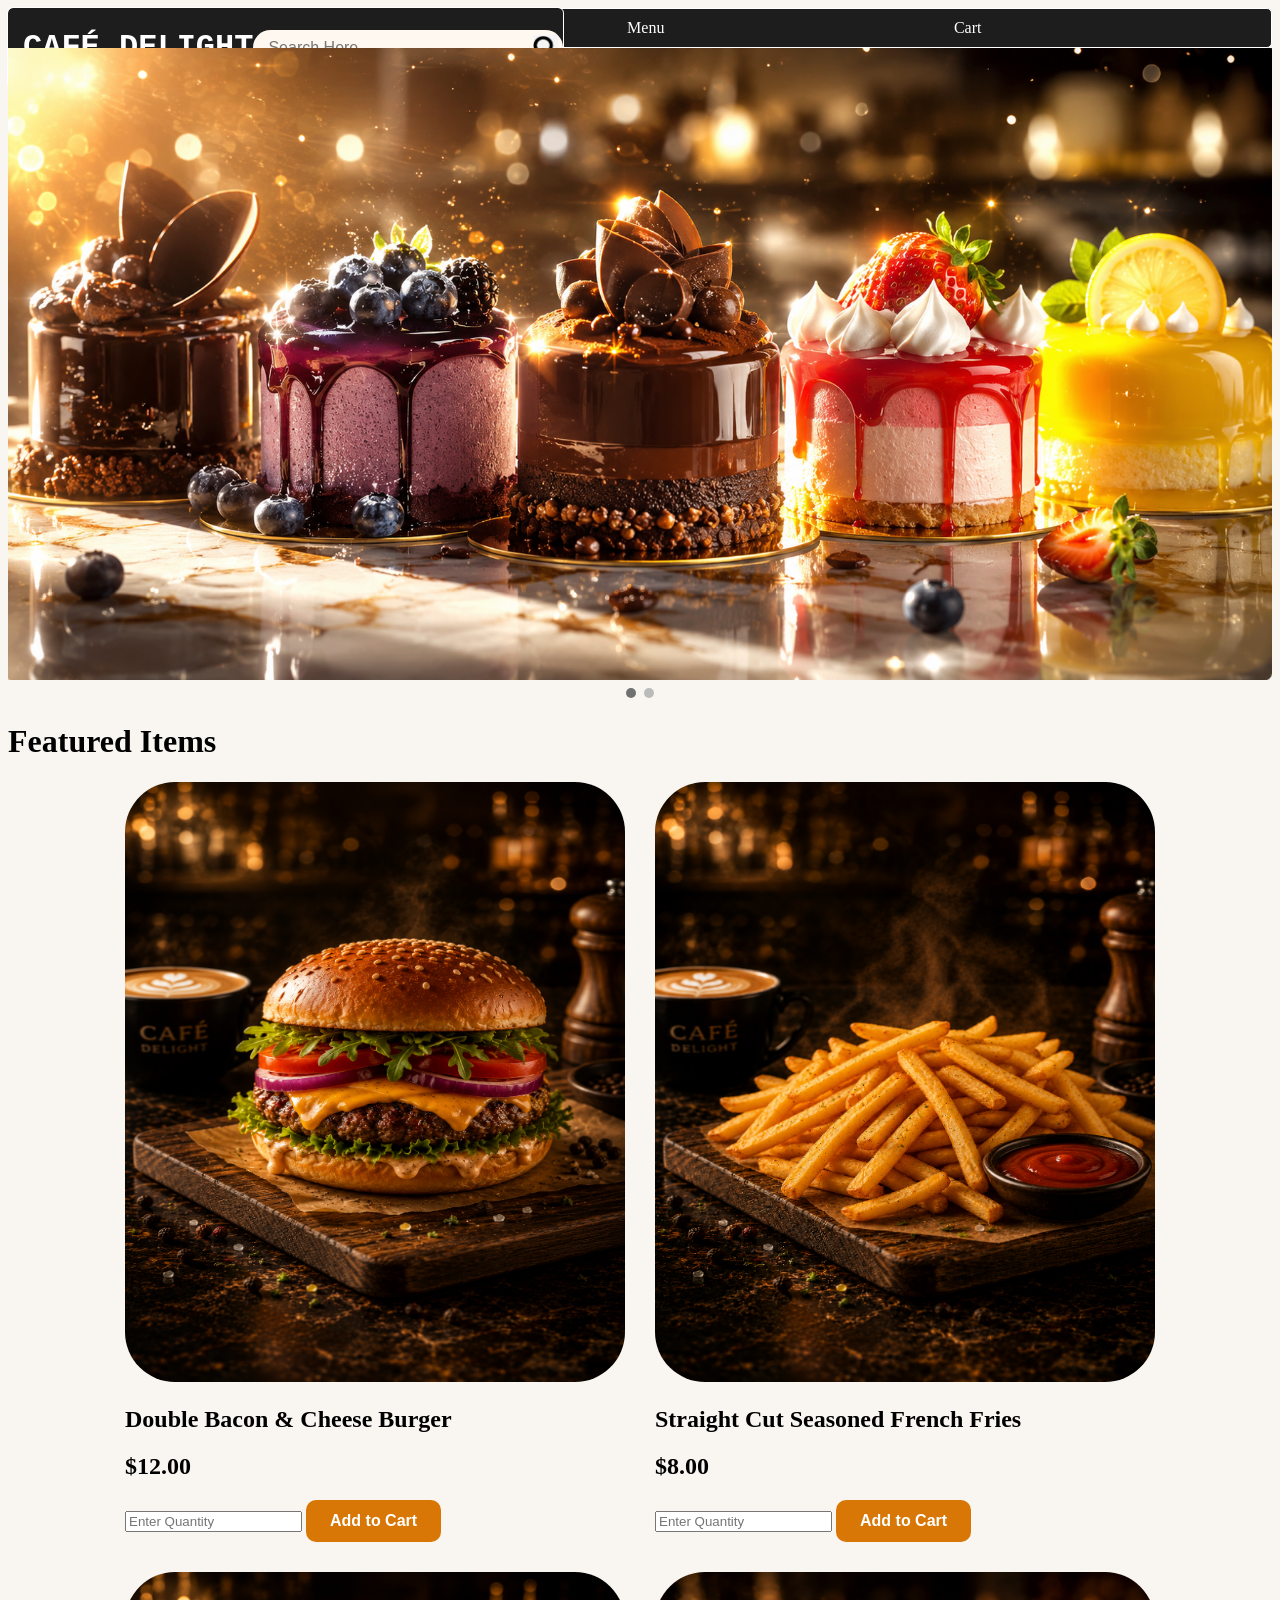
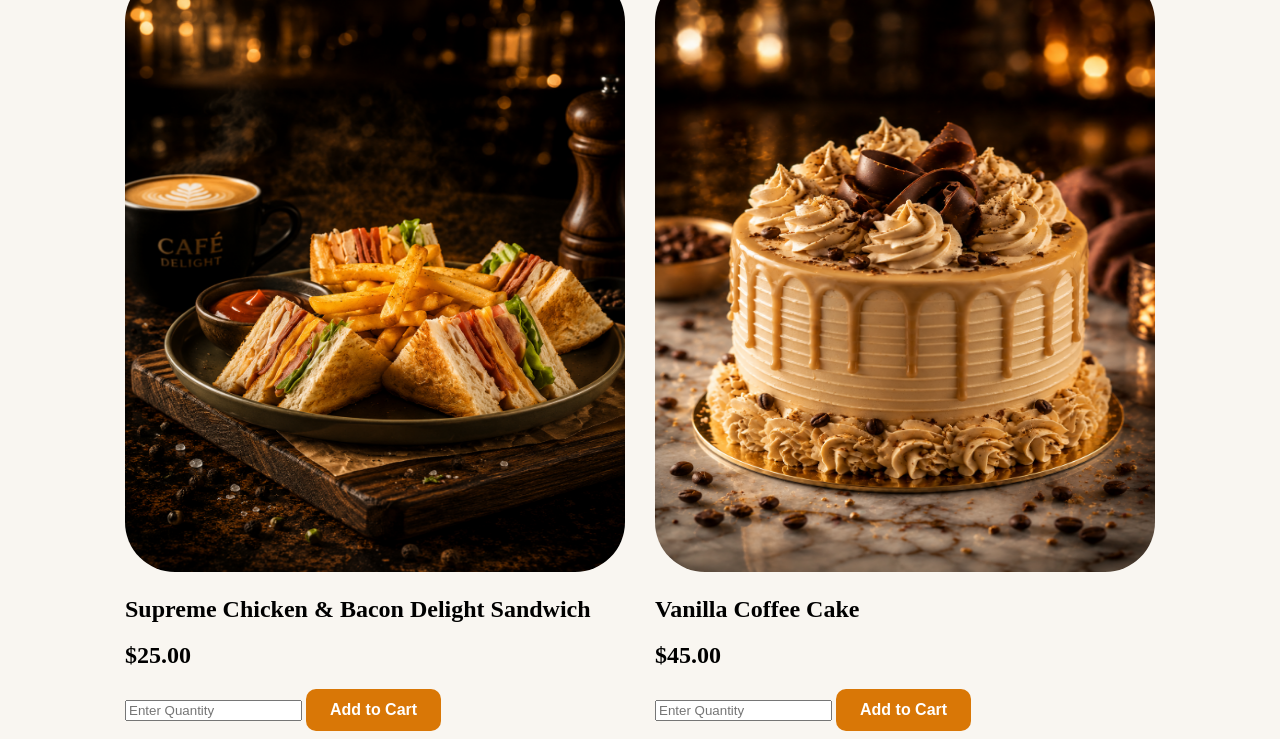
==== index.html @ 44c67700 "Jun 15, 2026, 10:31 PM" ====
<!DOCTYPE html>
<html>
<head>

    <link rel="stylesheet" href="CSS/Header_NAV.css">
    <link rel="stylesheet" href="CSS/Featured_Items.css">
    <link rel="stylesheet" href="CSS/Menu_Catogary.css">
    <link rel="stylesheet" href="CSS/Food_Items_Grid.css">

<title>Café Delight - By Nithum Sandro</title>
<style>html{
scroll-behavior:smooth;
}</style>
</head>
<body>
    <header>
        <h1 class="Logo">CAFÉ  DELIGHT</h1>
        <div class="search-container">
            <input type="text" class="search-bar" id="searchBar" placeholder="Search Here">
            <div class="suggestions" id="suggestions"></div>
            <img src="search-icon.png" class="search-icon" alt="search-icon">
        </div>
    </header>
    <nav>
        <a href="index.html">Home</a>
        <a href="menu.html">Menu</a>
        <a href="cart.html">Cart</a>
    </nav>

<main>
<!--The Slideshow of IMGs-->
<div class="banner-img-container">

    <div class="banner-img fade">
        <img src="Banner Img/banner-cakes.png">
    </div>
    <div class="banner-img fade">
        <img src="Banner Img/banner-share-deal.png">
    </div>
</div>

<div style="text-align:center">
    <span class="dot"></span>
    <span class="dot"></span>
</div>
</main>

<script src="script.js"></script>
<script src="JS/Banner_IMG.js"></script>

<div class="featured">
    <h1>Featured Items</h1>
    </div>

    <div class="Featured_Items_container" id="Featured_Items_container_output">
        <div class="item-1">
            <img src="Items_IMG/Large_Burger.png" alt="Large Burger">
            <div class="item info">
                <h2 class="item_Name">Double Bacon & Cheese Burger</h2>
                <h2 class="item_Price">$12.00</h2>
            </div>
            <input type="number" id="item_quantity_101" placeholder="Enter Quantity">
            <button value="101" onclick="Add_To_Cart_Button(101,'Double Bacon & Cheese Burger', 12.00,'Items_IMG/Large_Burger.png','item_quantity_101')" class="Add_To_Cart_Button">Add to Cart</button>
        </div>

        <div class="item-2">
            <img src="Items_IMG/Large_Fries.png" alt="Large Fries">
            <div class="item info">
                <h2 class="item_Name">Straight Cut Seasoned French Fries</h2>
                <h2 class="item_Price">$8.00</h2>
            </div>
            <input type="number" id="item_quantity_102" placeholder="Enter Quantity">
            <button value="102" onclick="Add_To_Cart_Button(102,'Straight Cut Seasoned French Fries', 8.00,'Items_IMG/Large_Fries.png','item_quantity_102')" class="Add_To_Cart_Button">Add to Cart</button>
        </div>

    <div class="item-3">
            <img src="Items_IMG/Supreme_Sandwich.png" alt="Supreme Sandwich">
            <div class="item info">
                <h2 class="item_Name">Supreme Chicken & Bacon Delight Sandwich</h2>
                <h2 class="item_Price">$25.00</h2>
            </div>
            <input type="number" id="item_quantity_105" placeholder="Enter Quantity">
            <button value="105" onclick="Add_To_Cart_Button(105,'Supreme Chicken & Bacon Delight Sandwich', 25.00,'Items_IMG/Supreme_Sandwich.png','item_quantity_105')" class="Add_To_Cart_Button">Add to Cart</button>
        </div>

        <div class="item-4">
            <img src="Items_IMG/Coffee_Cake.png" alt="Coffee Cake">
            <div class="item info">
                <h2 class="item_Name">Vanilla Coffee Cake</h2>
                <h2 class="item_Price">$45.00</h2>
            </div>
            <input type="number" id="item_quantity_118" placeholder="Enter Quantity">
            <button value="118" onclick="Add_To_Cart_Button(118,'Vanilla Coffee Cake', 45.00,'Items_IMG/Coffee_Cake.png','item_quantity_118')" class="Add_To_Cart_Button">Add to Cart</button>
        </div>
    </div>
</div>

</body>
</html>
---- CSS/Header_NAV.css ----
html, body {
    background-color: #F9F6F1;
}

header {
    background-color: #1D1D1D;
    display: flex;
    border-radius: 5px;
    padding: 0;
    margin: 0;
    outline: 1px solid white;
    background-clip: padding-box;
    justify-content: space-between;
    align-items: center;
    position: fixed;
}

.search-icon {
    height: 25px;
    width: 25px;
    margin-left: 5px;
    cursor: pointer;
}

.search-bar {
    flex: 1;
    border: none;
    background-color: #FFF8F0;
    outline: none;
    font-size: 16px;
    padding-left: 10px;
}

.shopping-cart {
    display: flex;
    align-items: center;
    padding-right: 8px;
}

.shopping-cart-icon {
    color: white;
    font-size: 19px;
}

.search-container {
    display: flex;
    align-items: center;
    justify-content: space-between;
    background-color: #FFF8F0;
    border-radius: 360px;
    padding: 5px;
    width: 300px; /* Adjust as needed */
}

/* Making the search icon and the shopping cart icon white */
.shopping-cart-icon{
    filter: invert();
}

/*Making the and the shopping cart icon turn the color wanted*/
.shopping-cart-icon:hover{
    filter: invert(72%) sepia(59%) saturate(836%) hue-rotate(358deg) brightness(102%) contrast(97%);
    transition: all ease 0.5s;
}


/* Making the Logo(the text) white*/
.Logo{
    color: white;
    padding-left: 15px;
    font-family: 'Courier New', Courier, monospace;
}

/* Nav*/

nav{
    display: flex;
    align-items: center;
    justify-content: space-evenly;
    background-color: #1D1D1D;
    border: 1px solid white;
    border-radius: 5px;

}

nav > a {
    padding-bottom: 10px;
    padding-top: 10px;
    text-decoration: none;
    color: white;
}

nav > a:hover {
    text-decoration: none;
    color: #FFD700;
    font-weight: 800;
}

/* Slideshow container */
.banner-img-container {
  position: relative;
  margin: auto;
}

.banner-img {
    display: none;
}

/* Making the big banner */
.banner-img-container > .banner-img > img{
    max-width: 100%;
    height: auto;
    overflow: hidden;
}


/* Dots */
.dot {
  height: 10px;
  width: 10px;
  margin: 0 2px;
  background-color: #bbb;
  border-radius: 50%;
  display: inline-block;
  transition: background-color 0.6s ease;
}

.active {
  background-color: #717171;
}

/* Fading animation */
.fade {
  animation-name: fade;
  animation-duration: 1.5s;
}

@keyframes fade {
  from {opacity: .4} 
  to {opacity: 1}
}
---- CSS/Featured_Items.css ----
.Featured_Items_container{
    display: flex;
    gap: 30px;
    flex-wrap: wrap;
    justify-content: center;
}

.Featured_Items_container img{
    height: 600px;
    width: 500px;
    border-radius: 50px;
    margin-top: 0px;
}

.Add_To_Cart_Button{
    background-color: #D97706;
    color: white;
    border: none;
    padding: 12px 24px;
    border-radius: 10px;
    font-size: 16px;
    font-weight: bold;
    cursor: pointer;
    transition: all 0.3s ease;
}
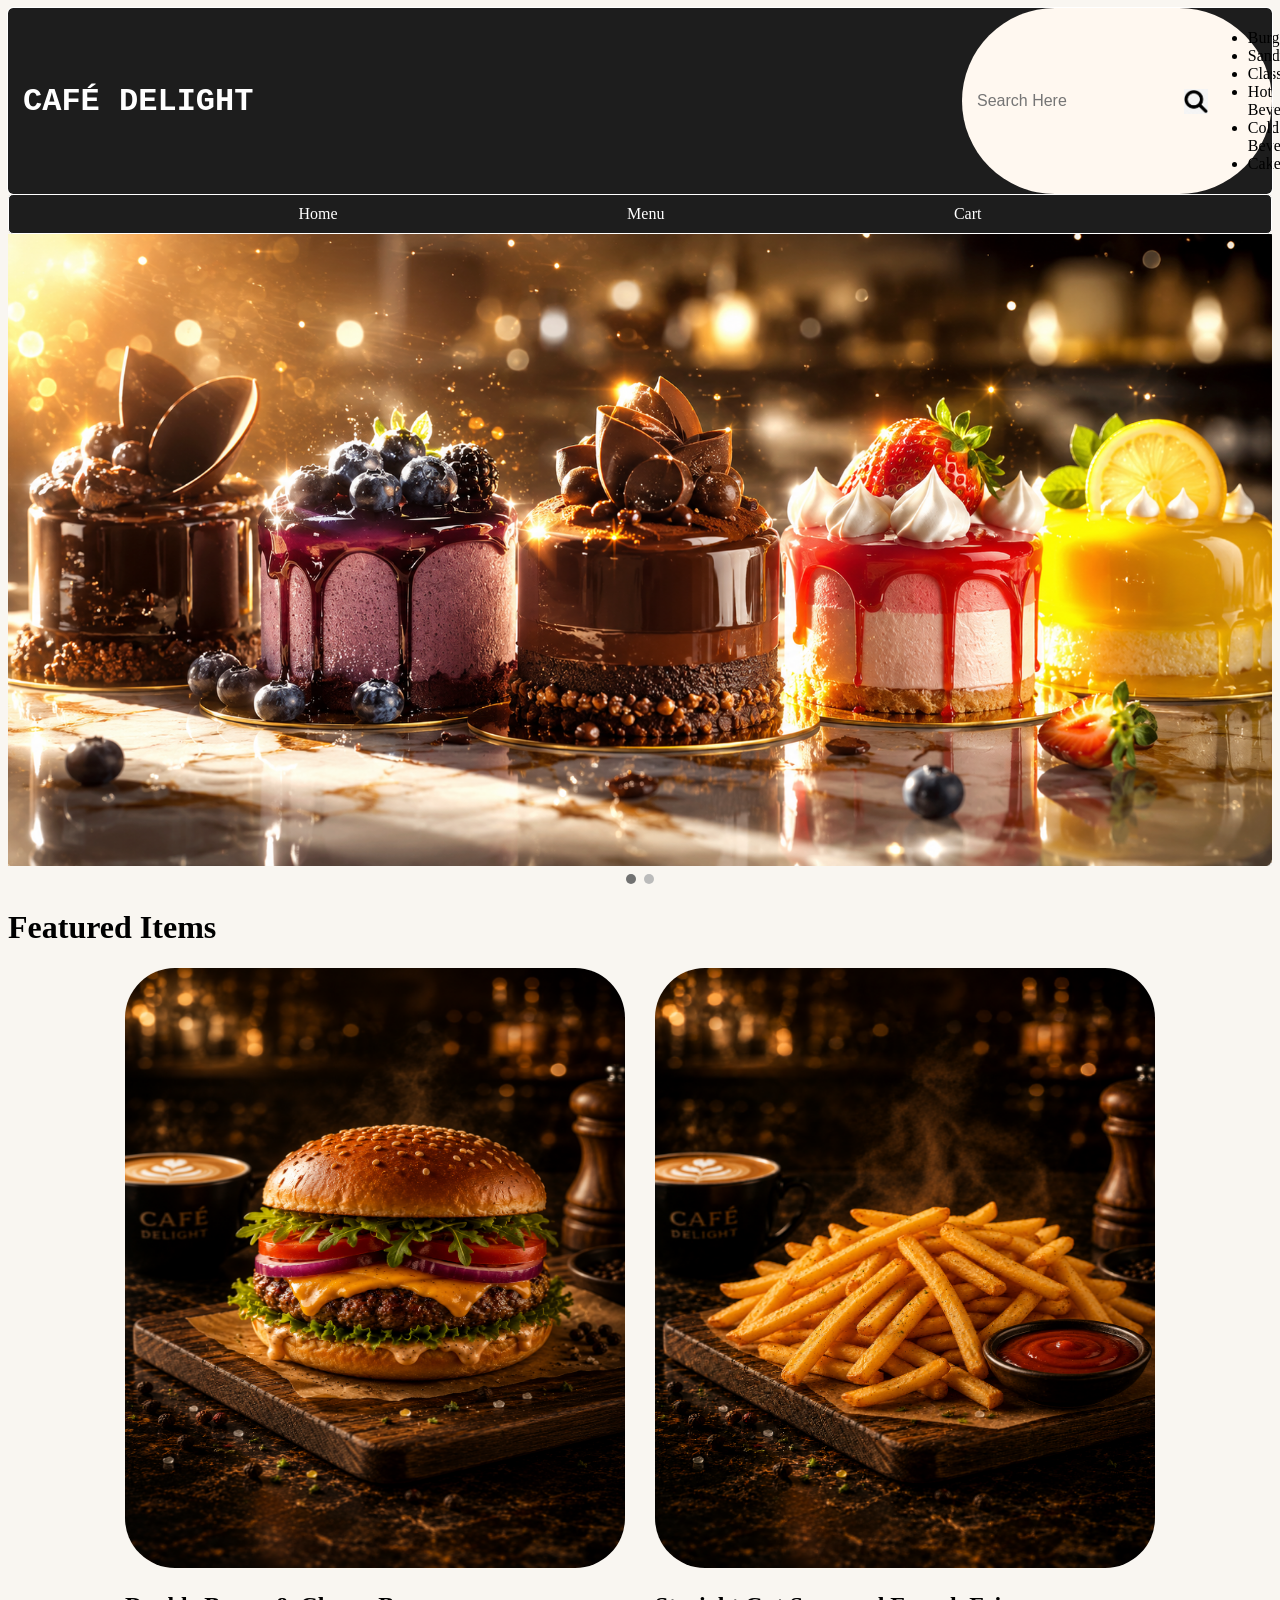
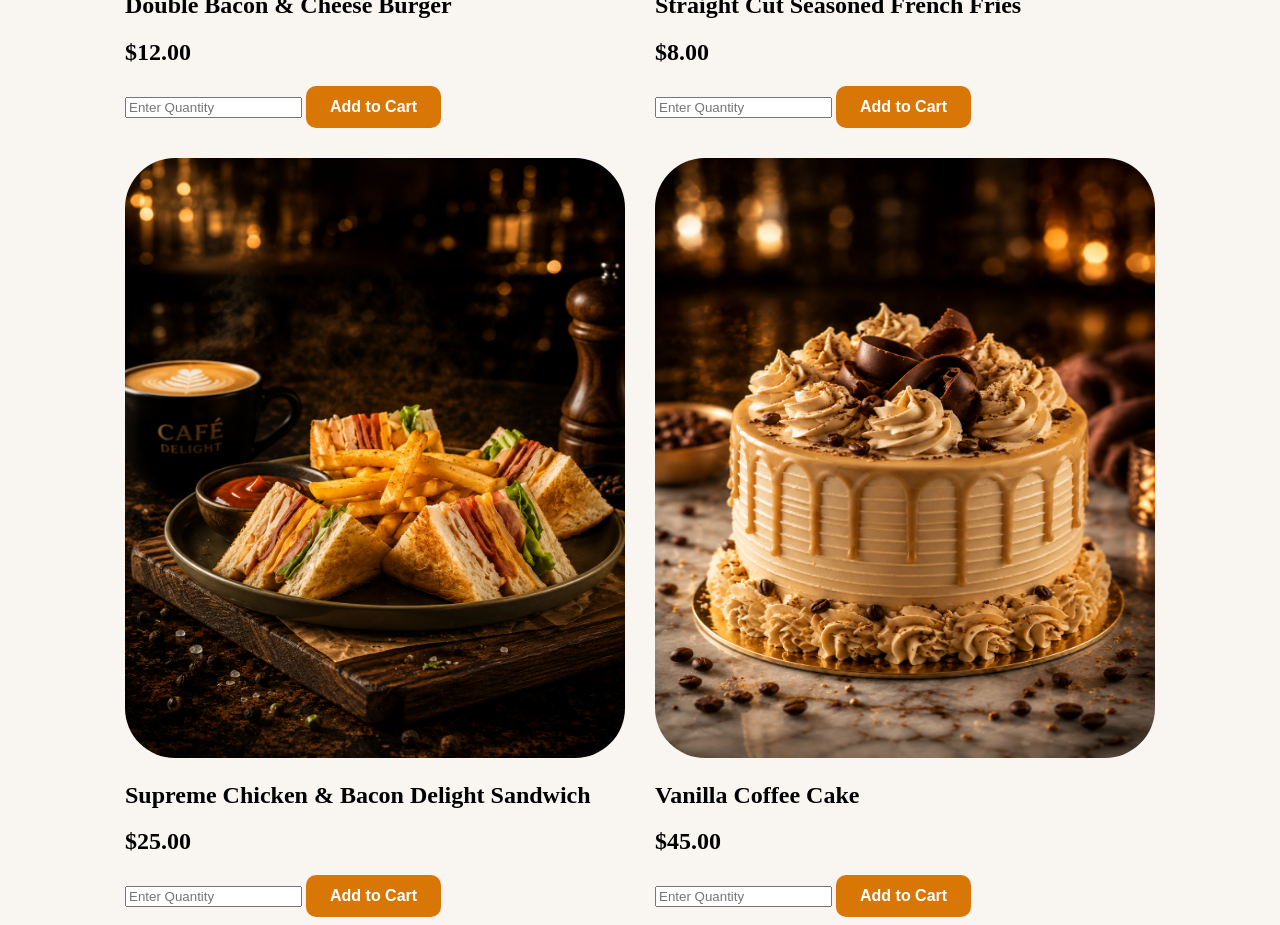
==== commit 377c1016: "Jun 15, 2026, 10:45 PM" ====
--- a/index.html
+++ b/index.html
@@ -19,6 +19,15 @@
             <input type="text" class="search-bar" id="searchBar" placeholder="Search Here">
             <div class="suggestions" id="suggestions"></div>
             <img src="search-icon.png" class="search-icon" alt="search-icon">
+
+            <ul id="itemList">
+                <li class="searchable-item">Burgers</li>
+                <li class="searchable-item">Sandwiches</li>
+                <li class="searchable-item">Classics</li>
+                <li class="searchable-item">Hot Beverages</li>
+                <li class="searchable-item">Cold Beverages</li>
+                <li class="searchable-item">Cakes</li>
+            </ul>
         </div>
     </header>
     <nav>
--- a/CSS/Header_NAV.css
+++ b/CSS/Header_NAV.css
@@ -12,7 +12,12 @@
     background-clip: padding-box;
     justify-content: space-between;
     align-items: center;
-    position: fixed;
+    position: sticky;
+    top: 0%;
+    left: 0%;
+    right: 0%;
+    width: 100%;
+    z-index: 9999;
 }
 
 .search-icon {
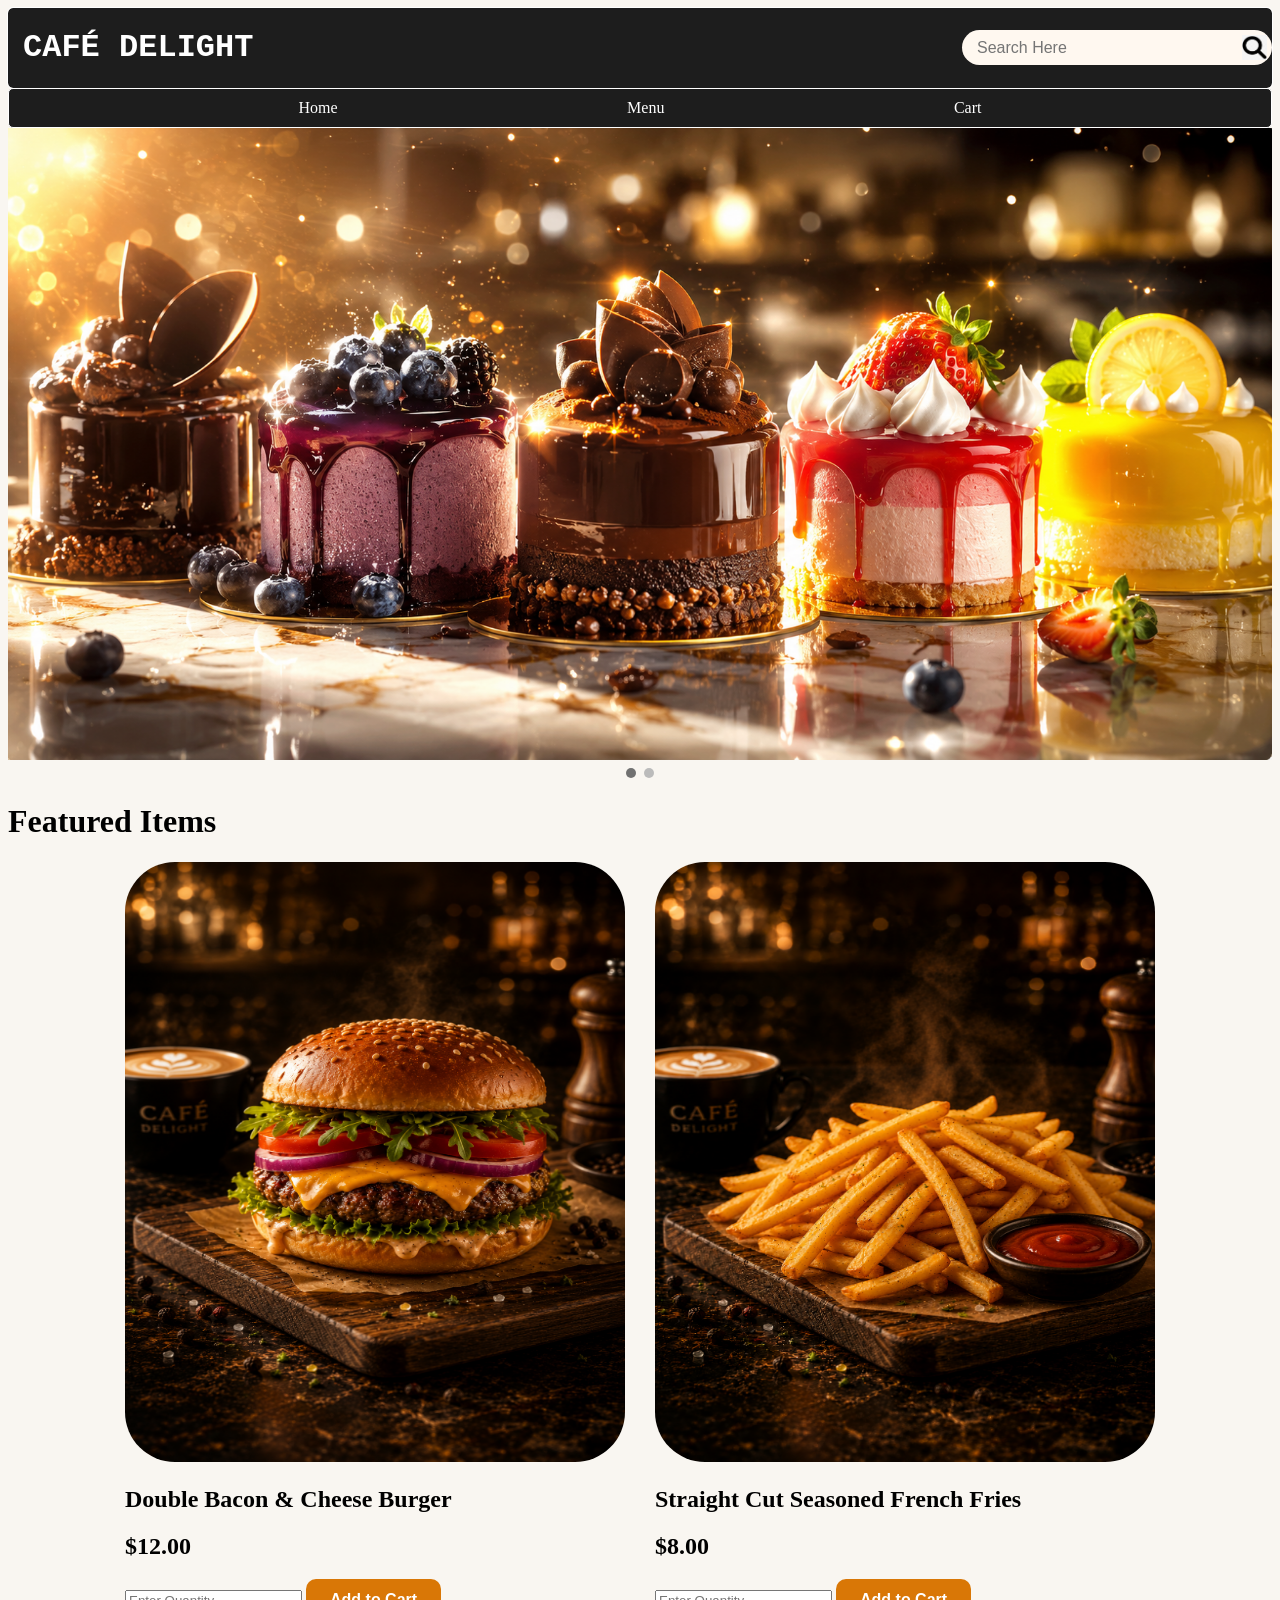
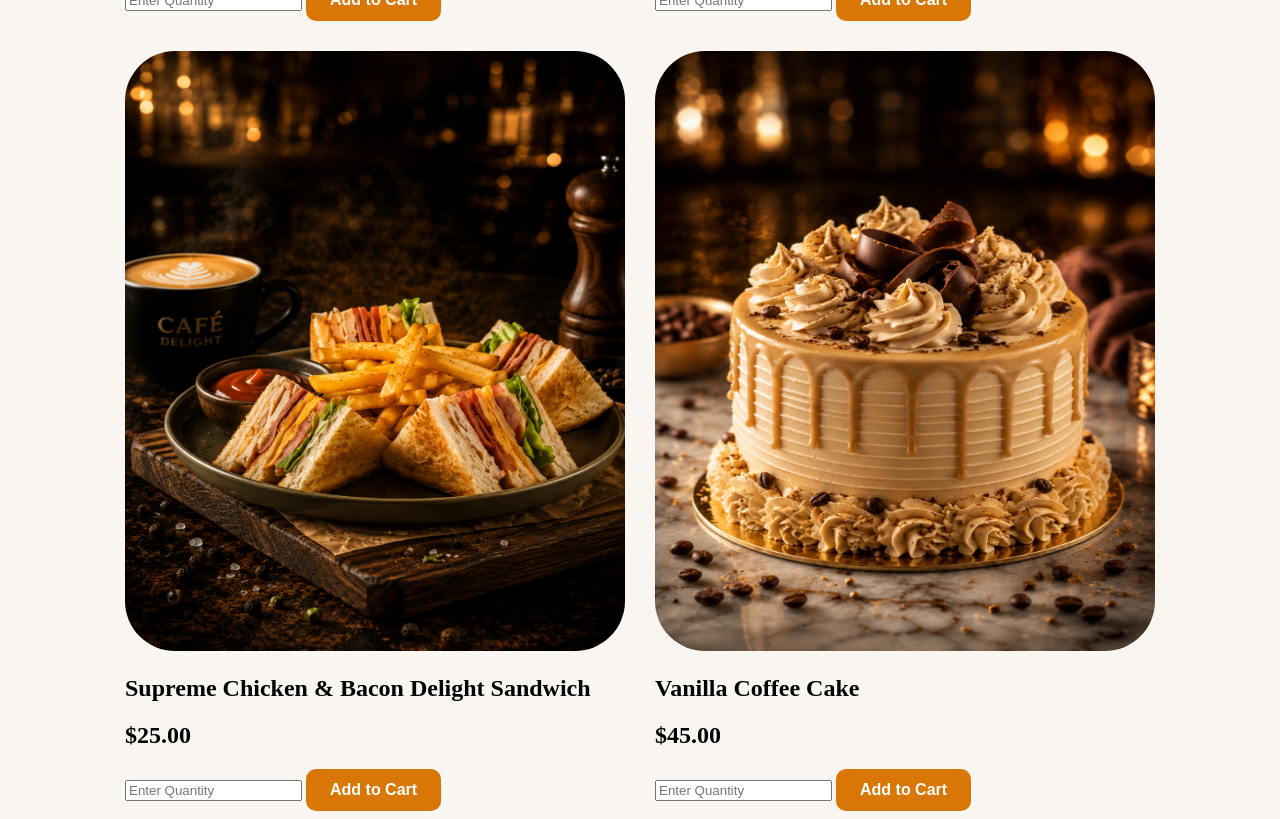
==== commit 72daa05a: "Jun 15, 2026, 10:55 PM" ====
--- a/index.html
+++ b/index.html
@@ -9,7 +9,7 @@
 
 <title>Café Delight - By Nithum Sandro</title>
 <style>html{
-scroll-behavior:smooth;
+scroll-behavior: smooth;
 }</style>
 </head>
 <body>
@@ -19,17 +19,9 @@
             <input type="text" class="search-bar" id="searchBar" placeholder="Search Here">
             <div class="suggestions" id="suggestions"></div>
             <img src="search-icon.png" class="search-icon" alt="search-icon">
-
-            <ul id="itemList">
-                <li class="searchable-item">Burgers</li>
-                <li class="searchable-item">Sandwiches</li>
-                <li class="searchable-item">Classics</li>
-                <li class="searchable-item">Hot Beverages</li>
-                <li class="searchable-item">Cold Beverages</li>
-                <li class="searchable-item">Cakes</li>
-            </ul>
         </div>
     </header>
+    
     <nav>
         <a href="index.html">Home</a>
         <a href="menu.html">Menu</a>
@@ -56,6 +48,7 @@
 
 <script src="script.js"></script>
 <script src="JS/Banner_IMG.js"></script>
+<script src="JS/search.js"></script>
 
 <div class="featured">
     <h1>Featured Items</h1>
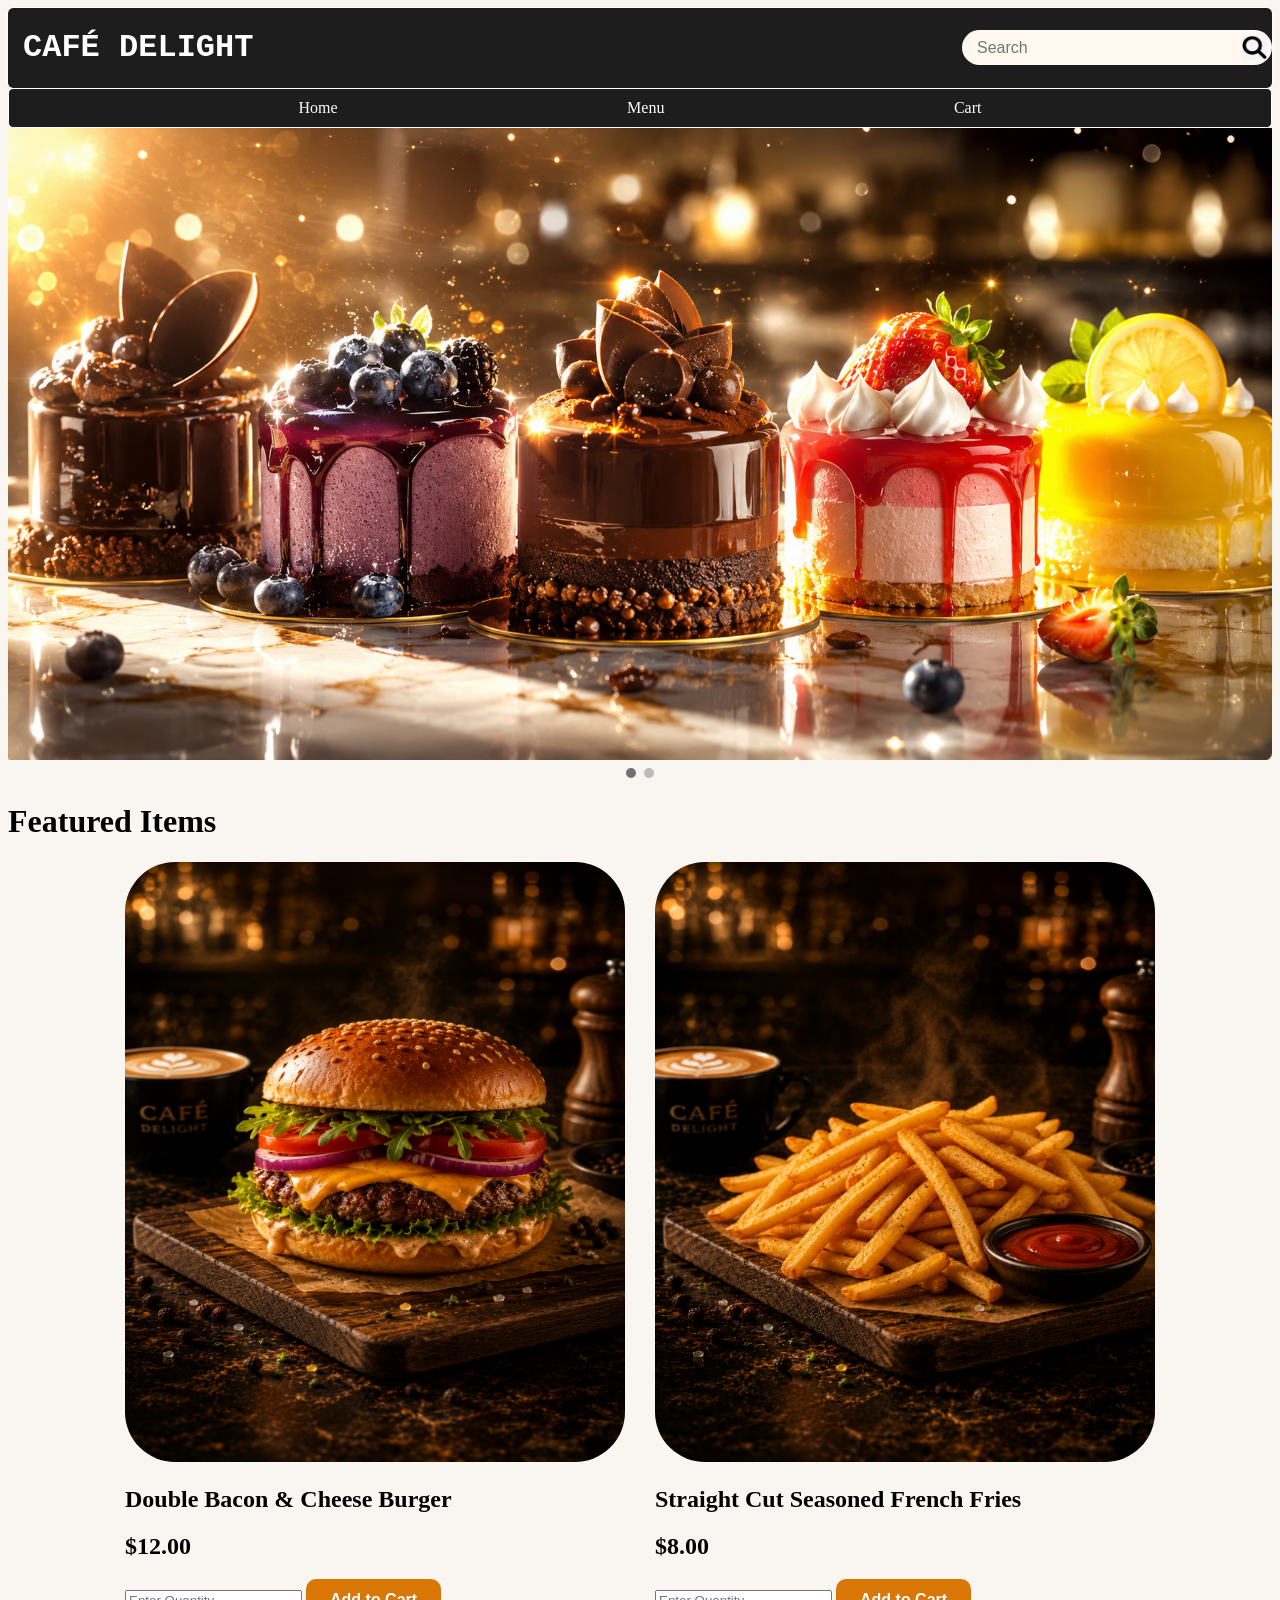
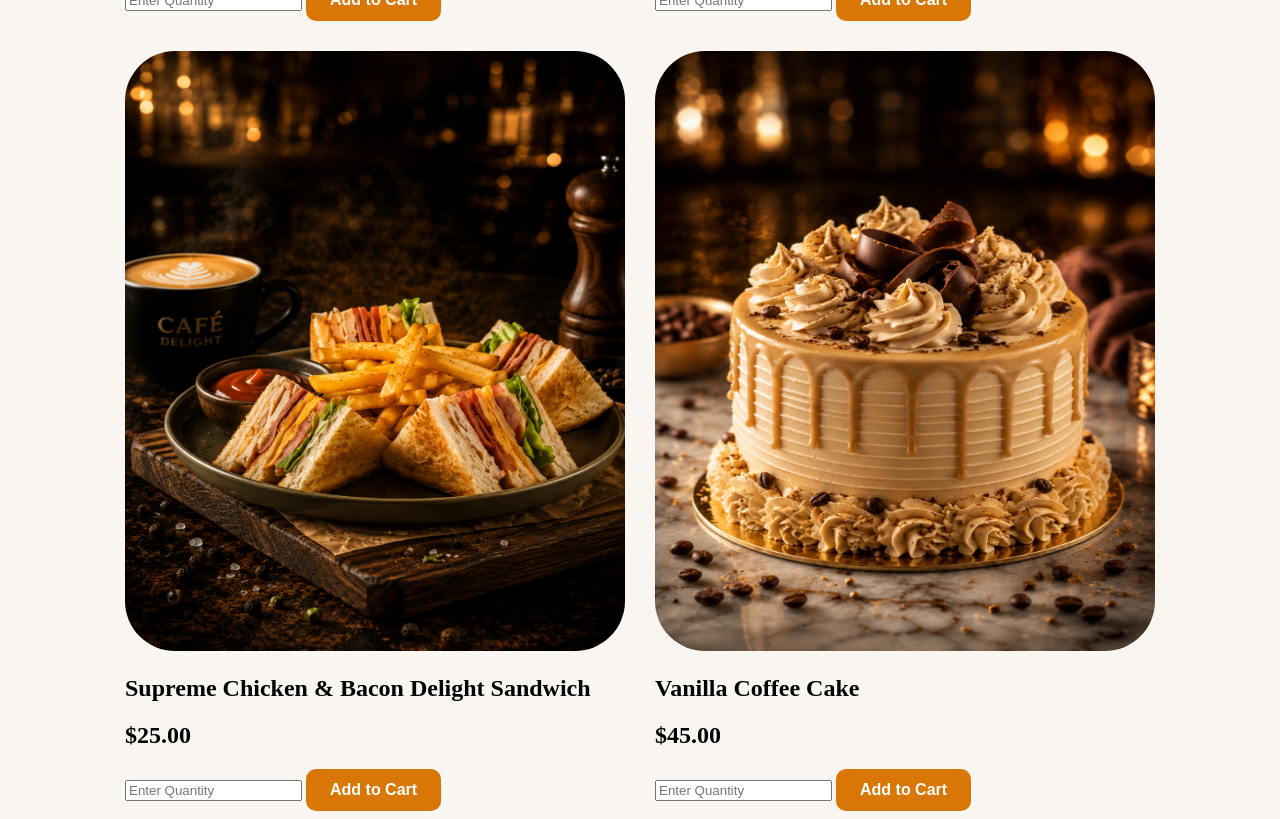
==== commit f9c05232: "Jun 15, 2026, 10:58 PM" ====
--- a/index.html
+++ b/index.html
@@ -16,7 +16,7 @@
     <header>
         <h1 class="Logo">CAFÉ  DELIGHT</h1>
         <div class="search-container">
-            <input type="text" class="search-bar" id="searchBar" placeholder="Search Here">
+            <input type="text" class="search-bar" id="searchBar" placeholder="Search">
             <div class="suggestions" id="suggestions"></div>
             <img src="search-icon.png" class="search-icon" alt="search-icon">
         </div>
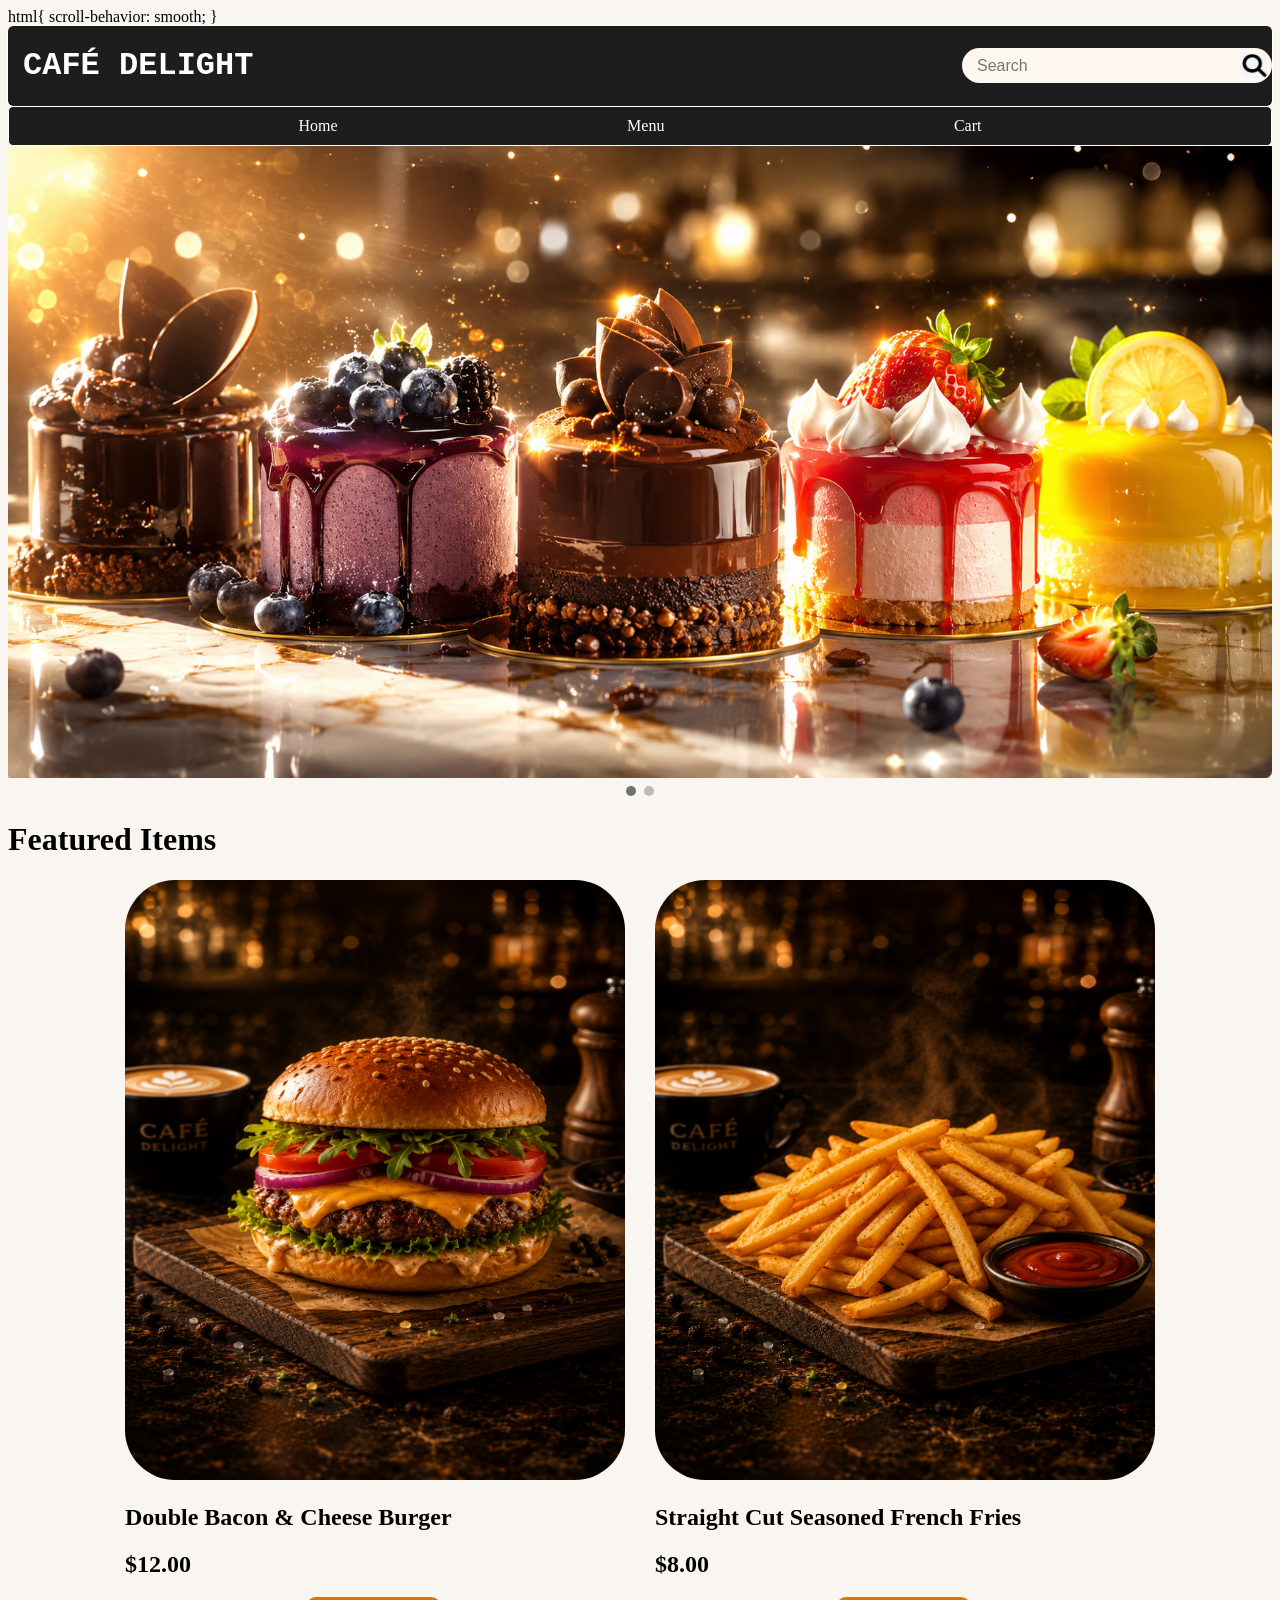
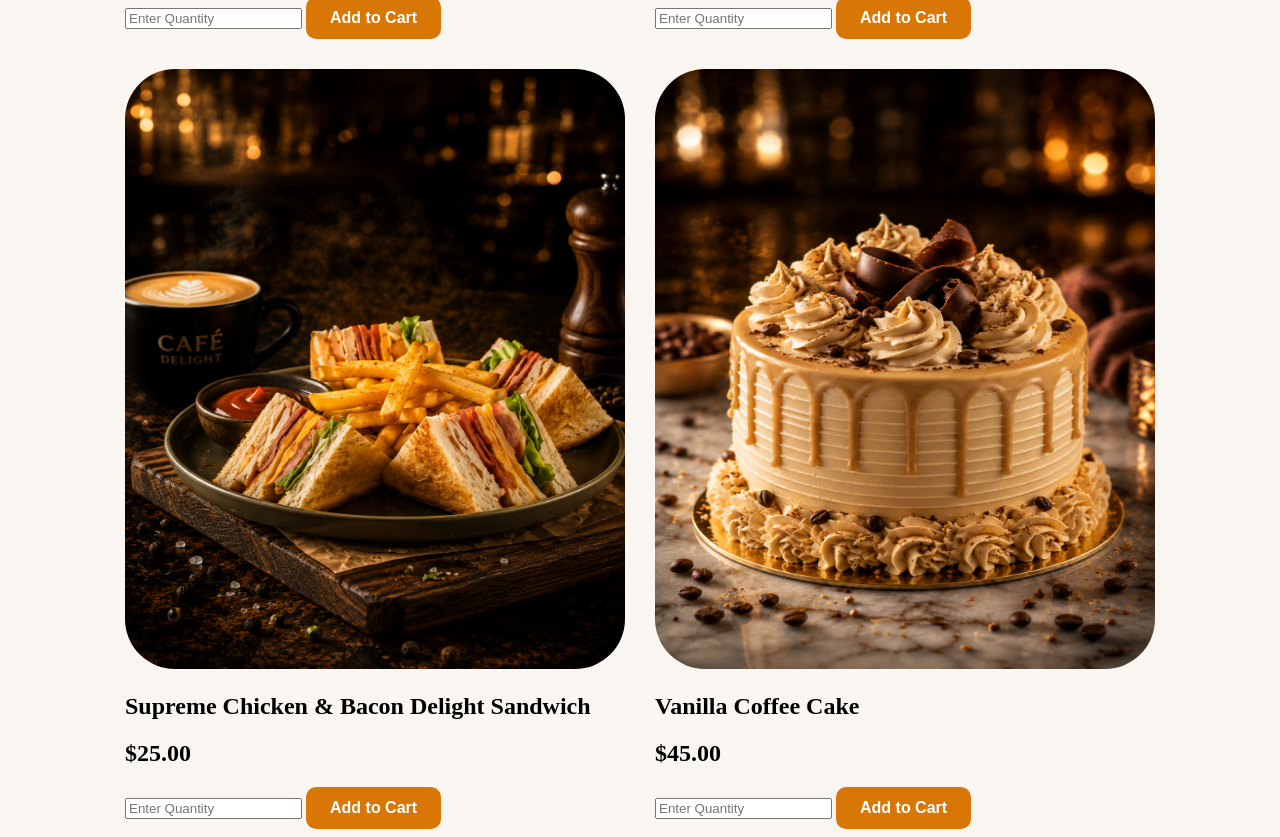
==== commit f45c30a2: "Jun 18, 2026, 2:50 AM" ====
--- a/index.html
+++ b/index.html
@@ -8,6 +8,7 @@
     <link rel="stylesheet" href="CSS/Food_Items_Grid.css">
 
 <title>Café Delight - By Nithum Sandro</title>
+<link rel="icon" type="image/png" href="favicon.png"
 <style>html{
 scroll-behavior: smooth;
 }</style>
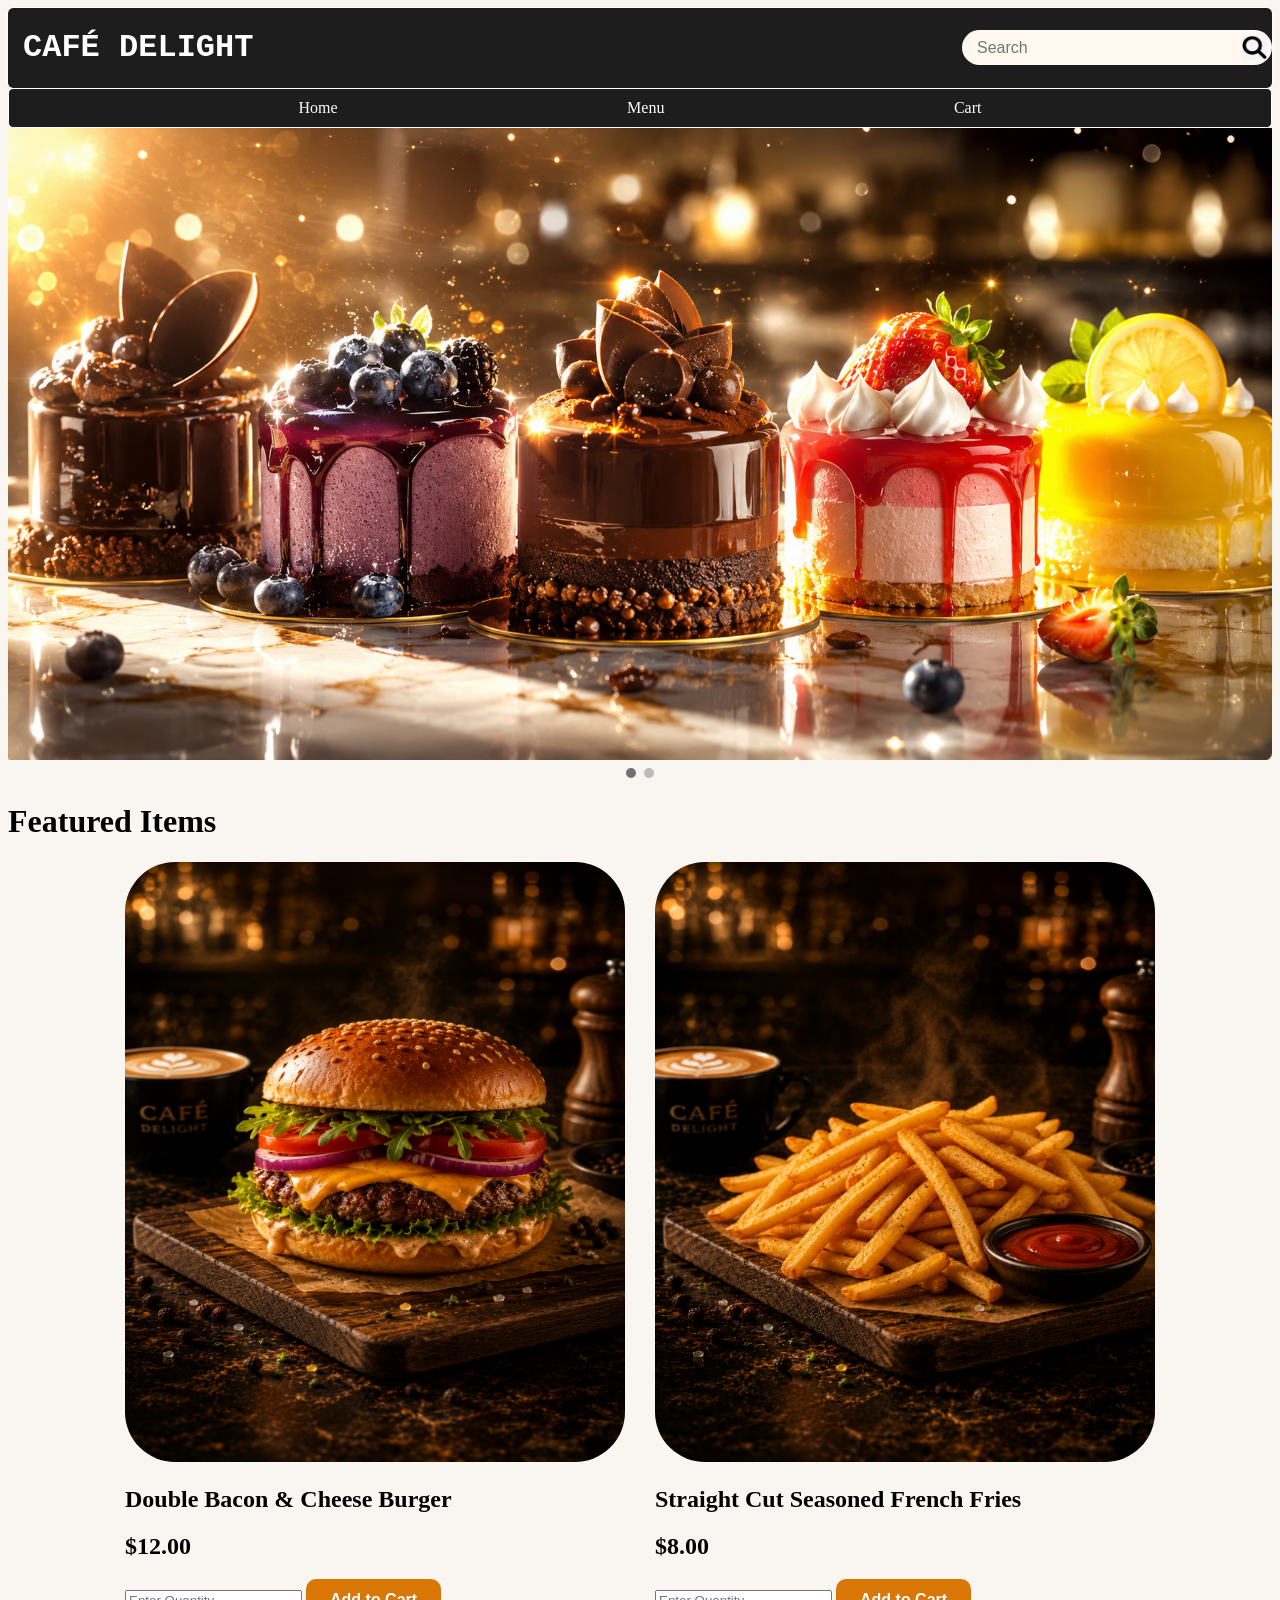
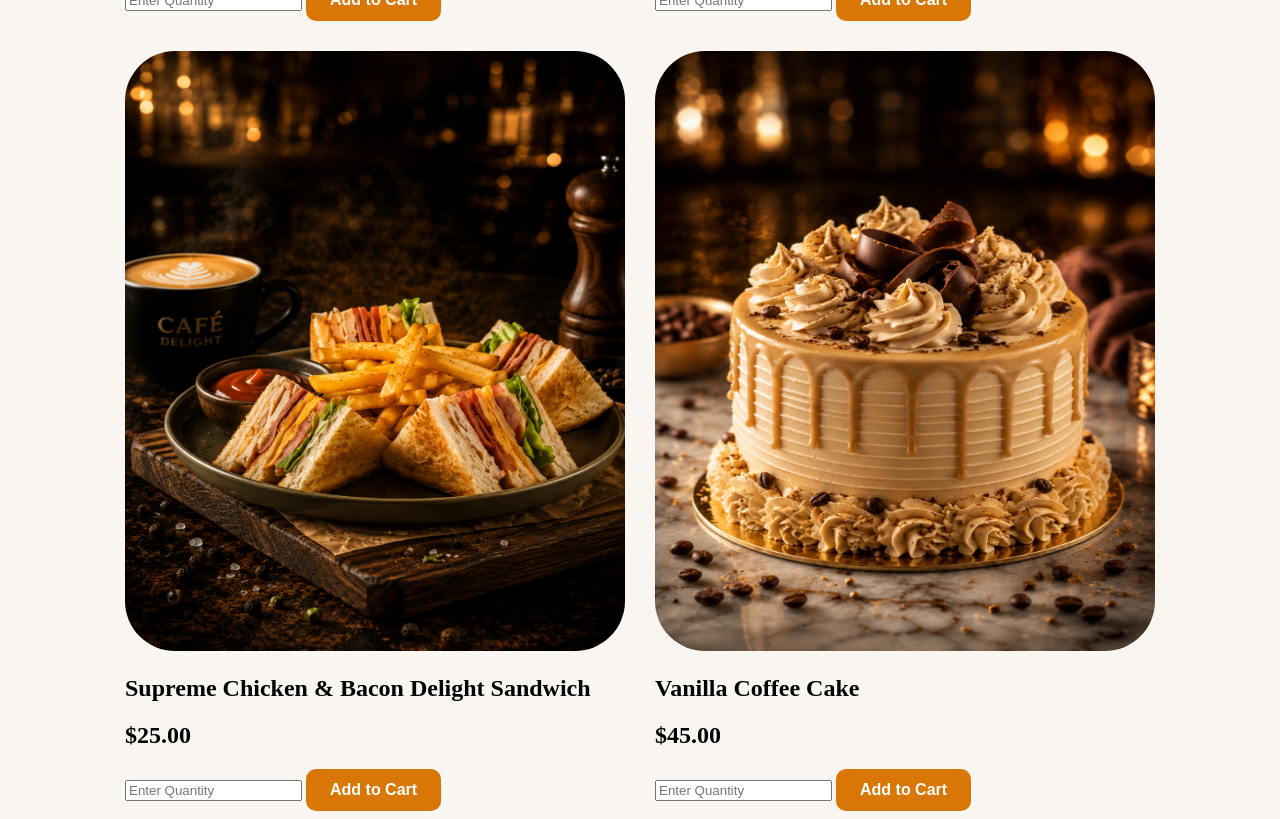
==== commit f59b618a: "Jun 18, 2026, 2:54 AM" ====
--- a/index.html
+++ b/index.html
@@ -8,7 +8,7 @@
     <link rel="stylesheet" href="CSS/Food_Items_Grid.css">
 
 <title>Café Delight - By Nithum Sandro</title>
-<link rel="icon" type="image/png" href="favicon.png"
+<link rel="icon" type="image/png" href="favicon.png">
 <style>html{
 scroll-behavior: smooth;
 }</style>
